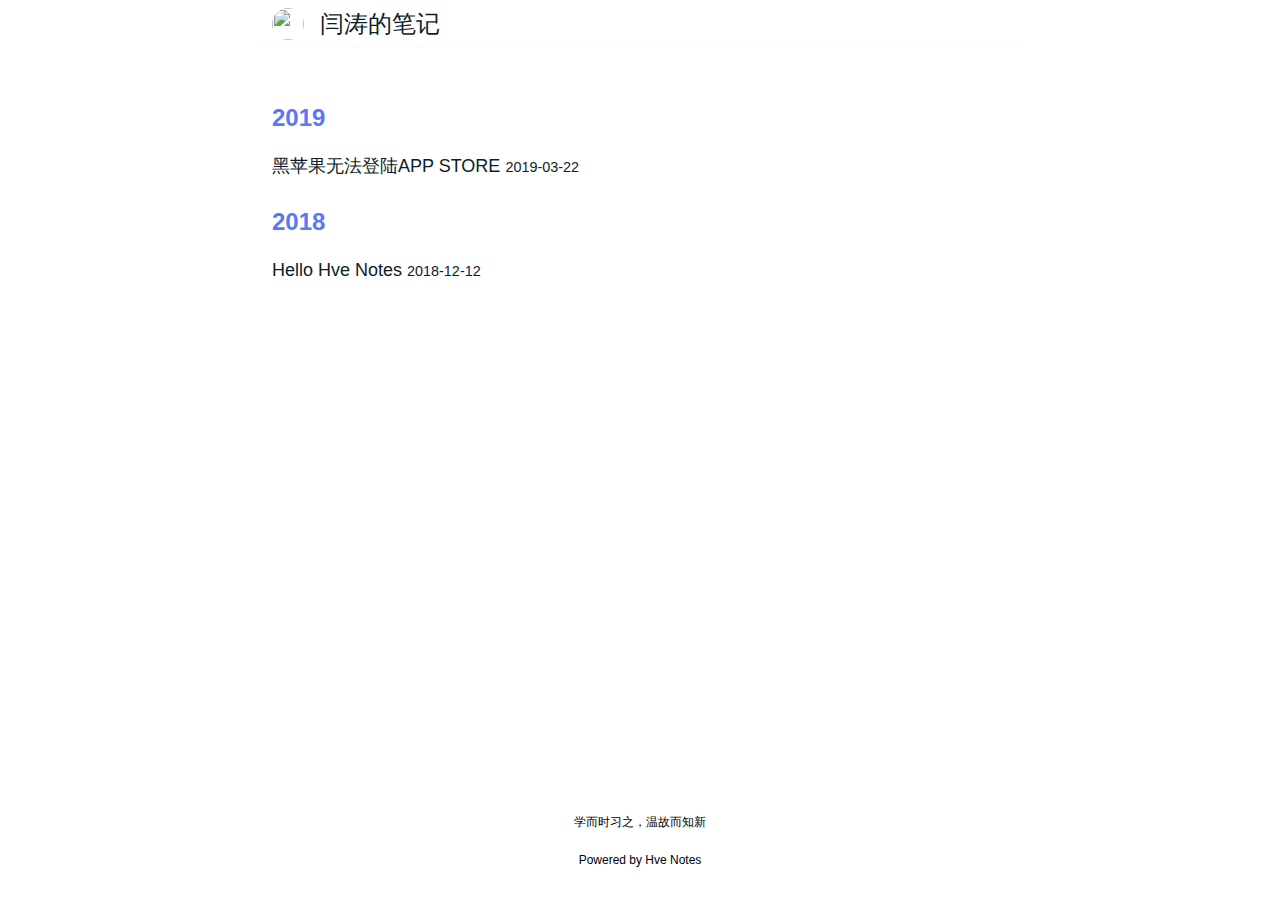
==== archives/index.html @ 06badd0b "update from hve: 2019-03-22 11:41:31" ====
<html>
  <head>
    
<meta charset="utf-8" >

<title>闫涛的笔记</title>
<meta name="description" content="学而时习之，温故而知新">

<meta name="viewport" content="width=device-width, initial-scale=1, maximum-scale=1, user-scalable=no">
<link rel="stylesheet" href="https://cdnjs.cloudflare.com/ajax/libs/animate.css/3.7.0/animate.min.css">

<link rel="shortcut icon" href="https://azcat.github.io//favicon.ico">
<link rel="stylesheet" href="https://azcat.github.io//styles/main.css">



<script src="https://cdn.jsdelivr.net/npm/vue/dist/vue.js"></script>
<script src="https://cdn.bootcss.com/highlight.js/9.12.0/highlight.min.js"></script>


  </head>
  <body>
    <div id="app" class="main">
      <div class="site-header-container">
  <div class="site-header">
    <div class="left">
      <a href="https://azcat.github.io/">
        <img class="avatar" src="https://azcat.github.io//images/avatar.png" alt="" width="32px" height="32px">
      </a>
      <a href="https://azcat.github.io/">
        <h1 class="site-title">闫涛的笔记</h1>
      </a>
    </div>
    <div class="right">
      <transition name="fade">
        <i class="icon" :class="{ 'icon-close-outline': menuVisible, 'icon-menu-outline': !menuVisible }" @click="menuVisible = !menuVisible"></i>
      </transition>
    </div>
  </div>
</div>

<transition name="fade">
  <div class="menu-container" style="display: none;" v-show="menuVisible">
    <div class="menu-list">
      
        
          <a href="/" class="menu purple-link">
            首页
          </a>
        
      
        
          <a href="/archives" class="menu purple-link">
            归档
          </a>
        
      
        
          <a href="/tags" class="menu purple-link">
            标签
          </a>
        
      
        
          <a href="/post/about" class="menu purple-link">
            关于
          </a>
        
      
    </div>
  </div>
</transition>


        <div class="content-container">
          
          

<div class="archives-container">
  
    <h2 class="year">2019</h2>
    
      
        <article class="post">
          <a href="https://azcat.github.io//post/hei-ping-guo-wu-fa-deng-lu-app-store">
            <h2 class="post-title">
              黑苹果无法登陆APP STORE
              <small>2019-03-22</small>
            </h2>
          </a>
        </article>
      
    
      
    
  
    <h2 class="year">2018</h2>
    
      
    
      
        <article class="post">
          <a href="https://azcat.github.io//post/hello-hve-notes">
            <h2 class="post-title">
              Hello Hve Notes
              <small>2018-12-12</small>
            </h2>
          </a>
        </article>
      
    
  
</div>


        </div>

        <div class="site-footer">
  <div class="slogan">学而时习之，温故而知新</div>
  Powered by Hve Notes
</div>


      </div>
      <script type="application/javascript">

hljs.initHighlightingOnLoad()

var app = new Vue({
  el: '#app',
  data: {
    menuVisible: false,
  },
})

</script>




    </div>
  </body>
</html>
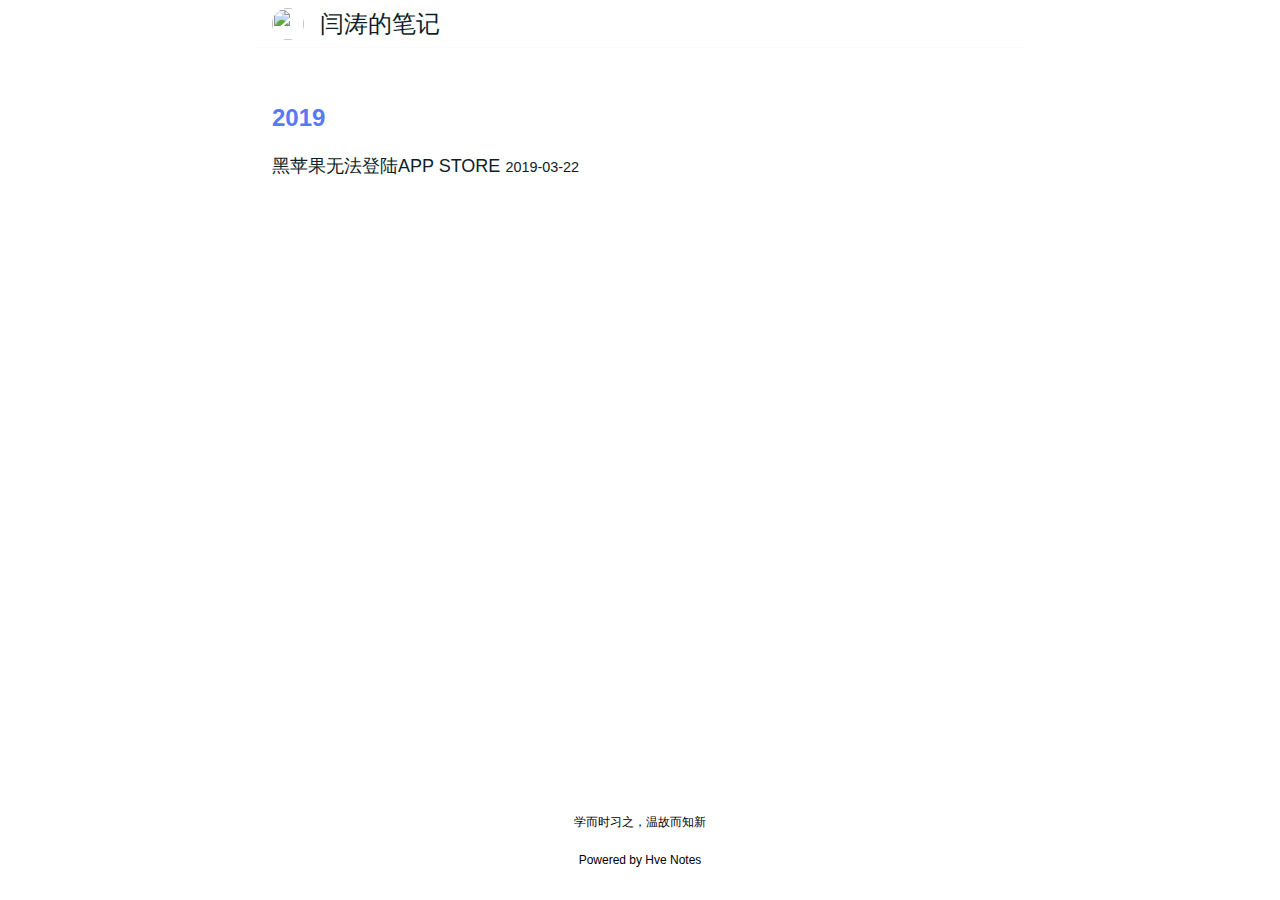
==== commit 66d9753b: "update from hve: 2019-03-22 11:50:13" ====
--- a/archives/index.html
+++ b/archives/index.html
@@ -91,24 +91,6 @@
         </article>
       
     
-      
-    
-  
-    <h2 class="year">2018</h2>
-    
-      
-    
-      
-        <article class="post">
-          <a href="https://azcat.github.io//post/hello-hve-notes">
-            <h2 class="post-title">
-              Hello Hve Notes
-              <small>2018-12-12</small>
-            </h2>
-          </a>
-        </article>
-      
-    
   
 </div>
 
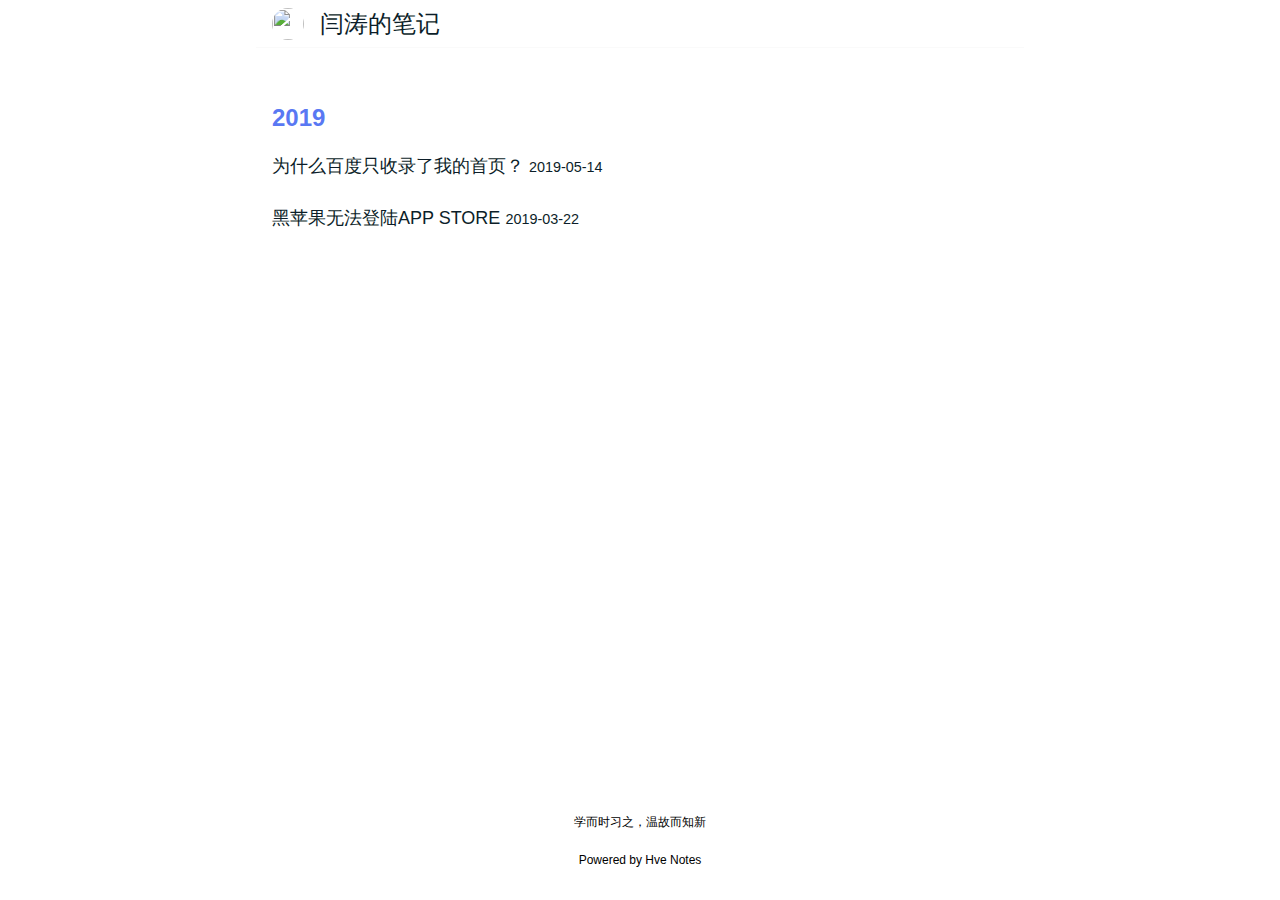
==== commit e13e8af6: "update from hve: 2019-05-14 13:20:53" ====
--- a/archives/index.html
+++ b/archives/index.html
@@ -82,6 +82,17 @@
     
       
         <article class="post">
+          <a href="https://azcat.github.io//post/wei-shi-me-bai-du-zhi-shou-lu-liao-wo-de-shou-ye">
+            <h2 class="post-title">
+              为什么百度只收录了我的首页？
+              <small>2019-05-14</small>
+            </h2>
+          </a>
+        </article>
+      
+    
+      
+        <article class="post">
           <a href="https://azcat.github.io//post/hei-ping-guo-wu-fa-deng-lu-app-store">
             <h2 class="post-title">
               黑苹果无法登陆APP STORE
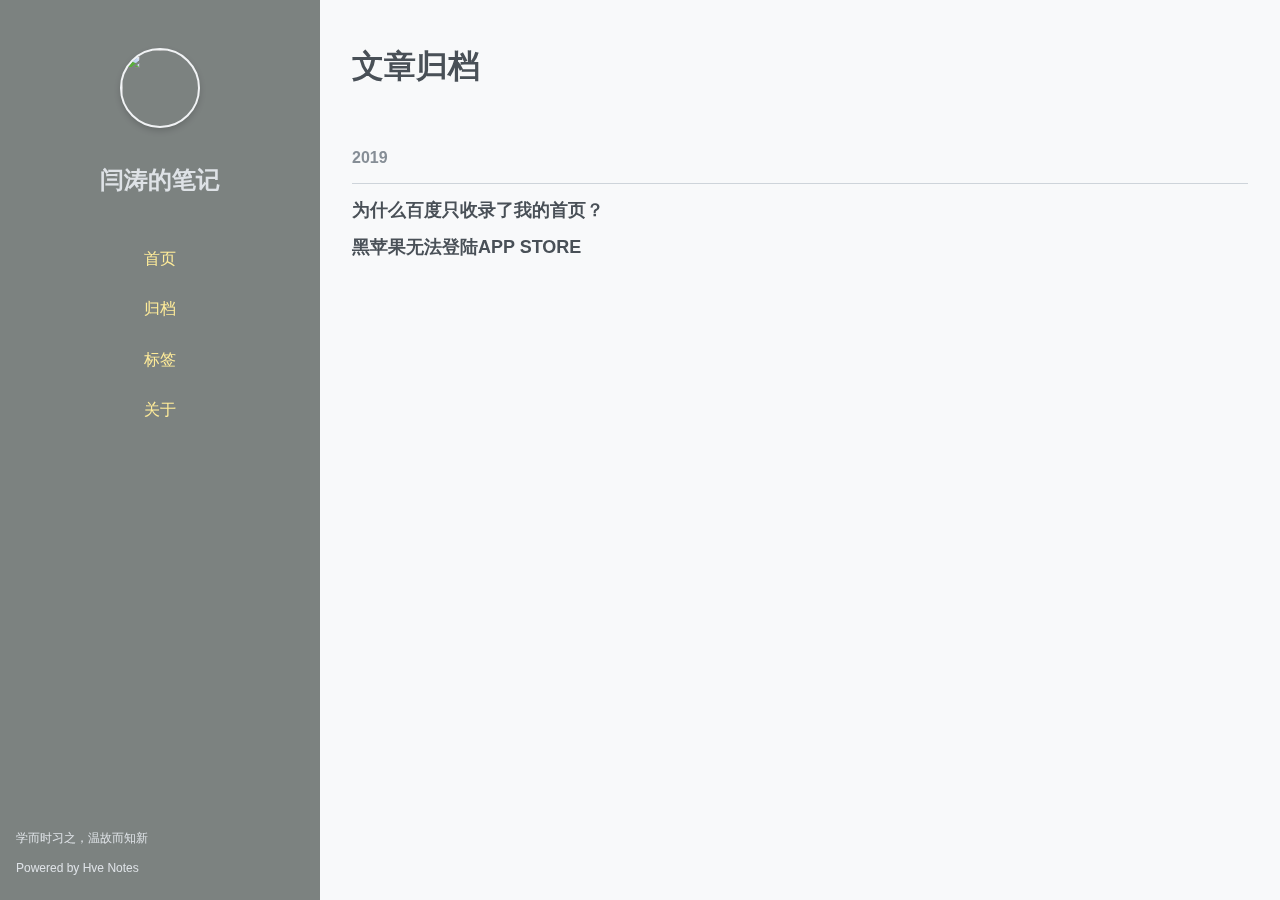
==== commit d9ccffed: "update from gridea: 2019-05-15 13:46:25" ====
--- a/archives/index.html
+++ b/archives/index.html
@@ -1,15 +1,15 @@
+<!DOCTYPE html>
 <html>
   <head>
-    
-<meta charset="utf-8" >
+    <meta charset="utf-8" >
 
-<title>闫涛的笔记</title>
+<title>文章归档 | 闫涛的笔记</title>
 <meta name="description" content="学而时习之，温故而知新">
 
 <meta name="viewport" content="width=device-width, initial-scale=1, maximum-scale=1, user-scalable=no">
-<link rel="stylesheet" href="https://cdnjs.cloudflare.com/ajax/libs/animate.css/3.7.0/animate.min.css">
 
-<link rel="shortcut icon" href="https://azcat.github.io//favicon.ico">
+<link rel="stylesheet" href="https://use.fontawesome.com/releases/v5.7.2/css/all.css" integrity="sha384-fnmOCqbTlWIlj8LyTjo7mOUStjsKC4pOpQbqyi7RrhN7udi9RwhKkMHpvLbHG9Sr" crossorigin="anonymous">
+<link rel="shortcut icon" href="https://azcat.github.io//favicon.ico?v=1557899162282">
 <link rel="stylesheet" href="https://azcat.github.io//styles/main.css">
 
 
@@ -17,105 +17,123 @@
 <script src="https://cdn.jsdelivr.net/npm/vue/dist/vue.js"></script>
 <script src="https://cdn.bootcss.com/highlight.js/9.12.0/highlight.min.js"></script>
 
+<link rel="stylesheet" href="https://unpkg.com/aos@next/dist/aos.css" />
+
+
 
   </head>
   <body>
     <div id="app" class="main">
-      <div class="site-header-container">
-  <div class="site-header">
-    <div class="left">
-      <a href="https://azcat.github.io/">
-        <img class="avatar" src="https://azcat.github.io//images/avatar.png" alt="" width="32px" height="32px">
-      </a>
-      <a href="https://azcat.github.io/">
+
+      <div class="sidebar" :class="{ 'full-height': menuVisible }">
+  <div class="top-container" data-aos="fade-right">
+    <div class="top-header-container">
+      <a class="site-title-container" href="https://azcat.github.io/">
+        <img src="https://azcat.github.io//images/avatar.png?v=1557899162282" class="site-logo">
         <h1 class="site-title">闫涛的笔记</h1>
       </a>
+      <div class="menu-btn" @click="menuVisible = !menuVisible">
+        <div class="line"></div>
+      </div>
     </div>
-    <div class="right">
-      <transition name="fade">
-        <i class="icon" :class="{ 'icon-close-outline': menuVisible, 'icon-menu-outline': !menuVisible }" @click="menuVisible = !menuVisible"></i>
-      </transition>
-    </div>
-  </div>
-</div>
-
-<transition name="fade">
-  <div class="menu-container" style="display: none;" v-show="menuVisible">
-    <div class="menu-list">
+    <div>
       
         
-          <a href="/" class="menu purple-link">
+          <a href="/" class="site-nav">
             首页
           </a>
         
       
         
-          <a href="/archives" class="menu purple-link">
+          <a href="/archives" class="site-nav">
             归档
           </a>
         
       
         
-          <a href="/tags" class="menu purple-link">
+          <a href="/tags" class="site-nav">
             标签
           </a>
         
       
         
-          <a href="/post/about" class="menu purple-link">
+          <a href="/post/about" class="site-nav">
             关于
           </a>
         
       
     </div>
   </div>
-</transition>
+  <div class="bottom-container" data-aos="flip-up" data-aos-offset="0">
+    <div class="social-container">
+      
+        
+      
+        
+      
+        
+      
+        
+      
+        
+      
+    </div>
+    <div class="site-description">
+      学而时习之，温故而知新
+    </div>
+    <div class="site-footer">
+      Powered by Hve Notes
+    </div>
+  </div>
+</div>
 
 
-        <div class="content-container">
-          
+      <div class="main-container">
+        <div class="content-container" data-aos="fade-up">
           
 
-<div class="archives-container">
+          <h2 class="archives-title">文章归档</h2>
+          <div class="archives-container">
+            
+              <h2 class="year" data-aos="fade-in" data-aos-delay="500">2019</h2>
+              
+                
+                  <article class="post">
+                    <a href="https://azcat.github.io//post/wei-shi-me-bai-du-zhi-shou-lu-liao-wo-de-shou-ye">
+                      <h2 class="post-title">
+                        为什么百度只收录了我的首页？
+                      </h2>
+                    </a>
+                  </article>
+                
+              
+                
+                  <article class="post">
+                    <a href="https://azcat.github.io//post/hei-ping-guo-wu-fa-deng-lu-app-store">
+                      <h2 class="post-title">
+                        黑苹果无法登陆APP STORE
+                      </h2>
+                    </a>
+                  </article>
+                
+              
+            
+          </div>
+
+          <div class="pagination-container">
   
-    <h2 class="year">2019</h2>
-    
-      
-        <article class="post">
-          <a href="https://azcat.github.io//post/wei-shi-me-bai-du-zhi-shou-lu-liao-wo-de-shou-ye">
-            <h2 class="post-title">
-              为什么百度只收录了我的首页？
-              <small>2019-05-14</small>
-            </h2>
-          </a>
-        </article>
-      
-    
-      
-        <article class="post">
-          <a href="https://azcat.github.io//post/hei-ping-guo-wu-fa-deng-lu-app-store">
-            <h2 class="post-title">
-              黑苹果无法登陆APP STORE
-              <small>2019-03-22</small>
-            </h2>
-          </a>
-        </article>
-      
-    
   
 </div>
 
+        </div>
+      </div>
+    </div>
 
-        </div>
+    <script src="https://unpkg.com/aos@next/dist/aos.js"></script>
 
-        <div class="site-footer">
-  <div class="slogan">学而时习之，温故而知新</div>
-  Powered by Hve Notes
-</div>
+<script type="application/javascript">
 
-
-      </div>
-      <script type="application/javascript">
+AOS.init();
 
 hljs.initHighlightingOnLoad()
 
@@ -131,6 +149,5 @@
 
 
 
-    </div>
   </body>
 </html>
